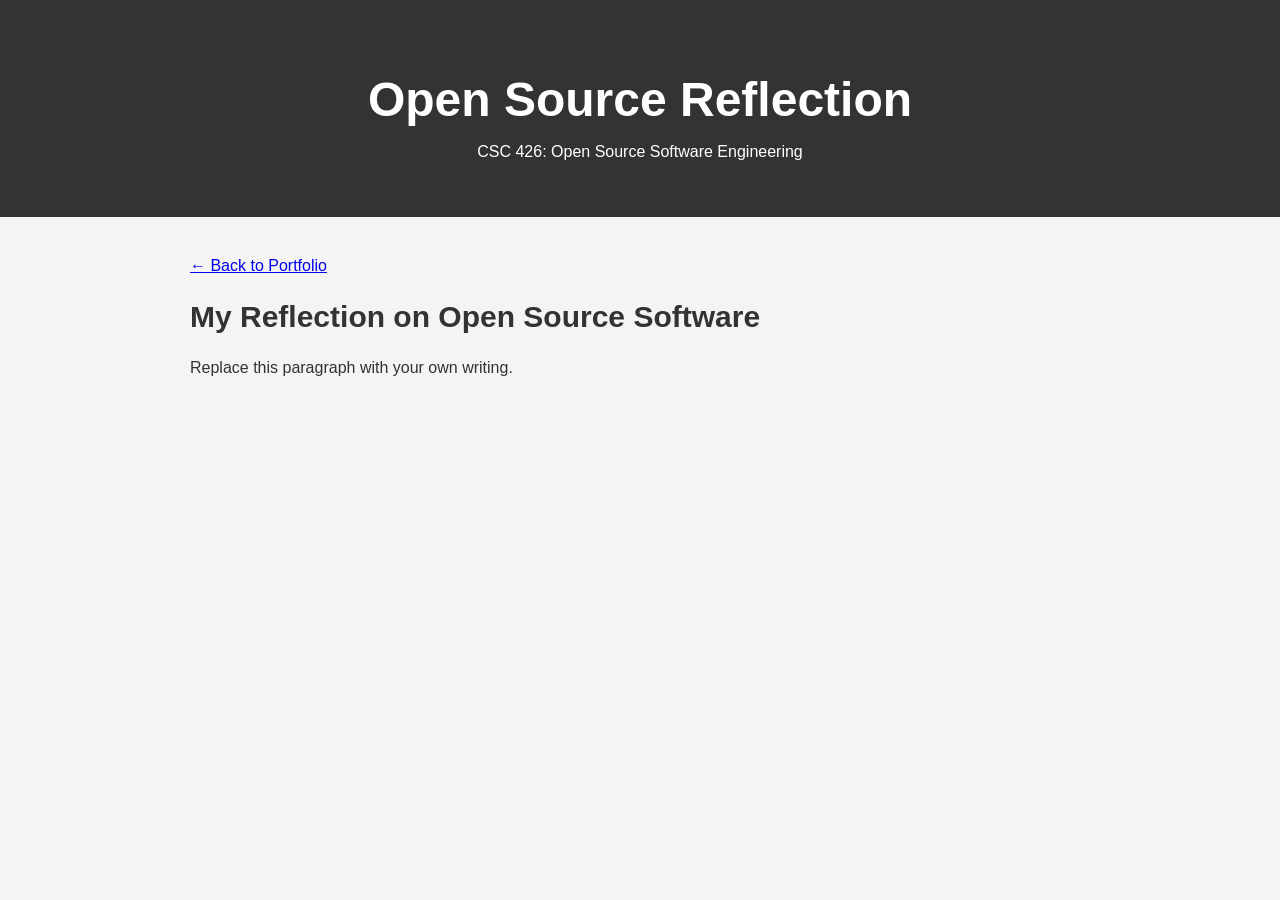
==== blog-post-1.html @ 182bf05b "Added a new section to my website for blog posts. Also created a new HTML file for the first blog po" ====
<!DOCTYPE html>
<html lang="en">
<head>
  <meta charset="UTF-8">
  <meta name="viewport" content="width=device-width, initial-scale=1.0">
  <title>Open Source Reflection | Aije Ebosele</title>
  <link rel="stylesheet" href="../style.css">
</head>

<body>
  <header>
    <h1>Open Source Reflection</h1>
    <p>CSC 426: Open Source Software Engineering</p>
  </header>

  <main>
    <article>
      <p><a href="../index.html">← Back to Portfolio</a></p>

      <h2>My Reflection on Open Source Software</h2>

      <!-- Write your own reflection below. -->

      <p>
        Replace this paragraph with your own writing.
      </p>
    </article>
  </main>
</body>
</html>
---- style.css ----
body {
  font-family: Arial, sans-serif;
  background-color: #f4f4f4;
  color: #333333;
  margin: 0;
}

header {
  text-align: center;
  padding: 40px 20px;
  background-color: #333333;
  color: white;
}

header h1 {
  font-size: 48px;
  margin-bottom: 10px;
}

nav {
  margin-bottom: 30px;
}

nav a {
  color: white;
  text-decoration: none;
  margin: 0 15px;
}

nav a:hover {
  text-decoration: underline;
}

main {
  max-width: 900px;
  margin: 40px auto;
  padding: 0 20px;
}

section {
  background-color: white;
  margin-bottom: 30px;
  padding: 30px;
  border-radius: 10px;
}

h2 {
  font-size: 30px;
}

.resume-button {
  display: inline-block;
  padding: 12px 20px;
  background-color: #333333;
  color: white;
  text-decoration: none;
  border-radius: 5px;
}

.resume-button:hover {
  background-color: #555555;
}
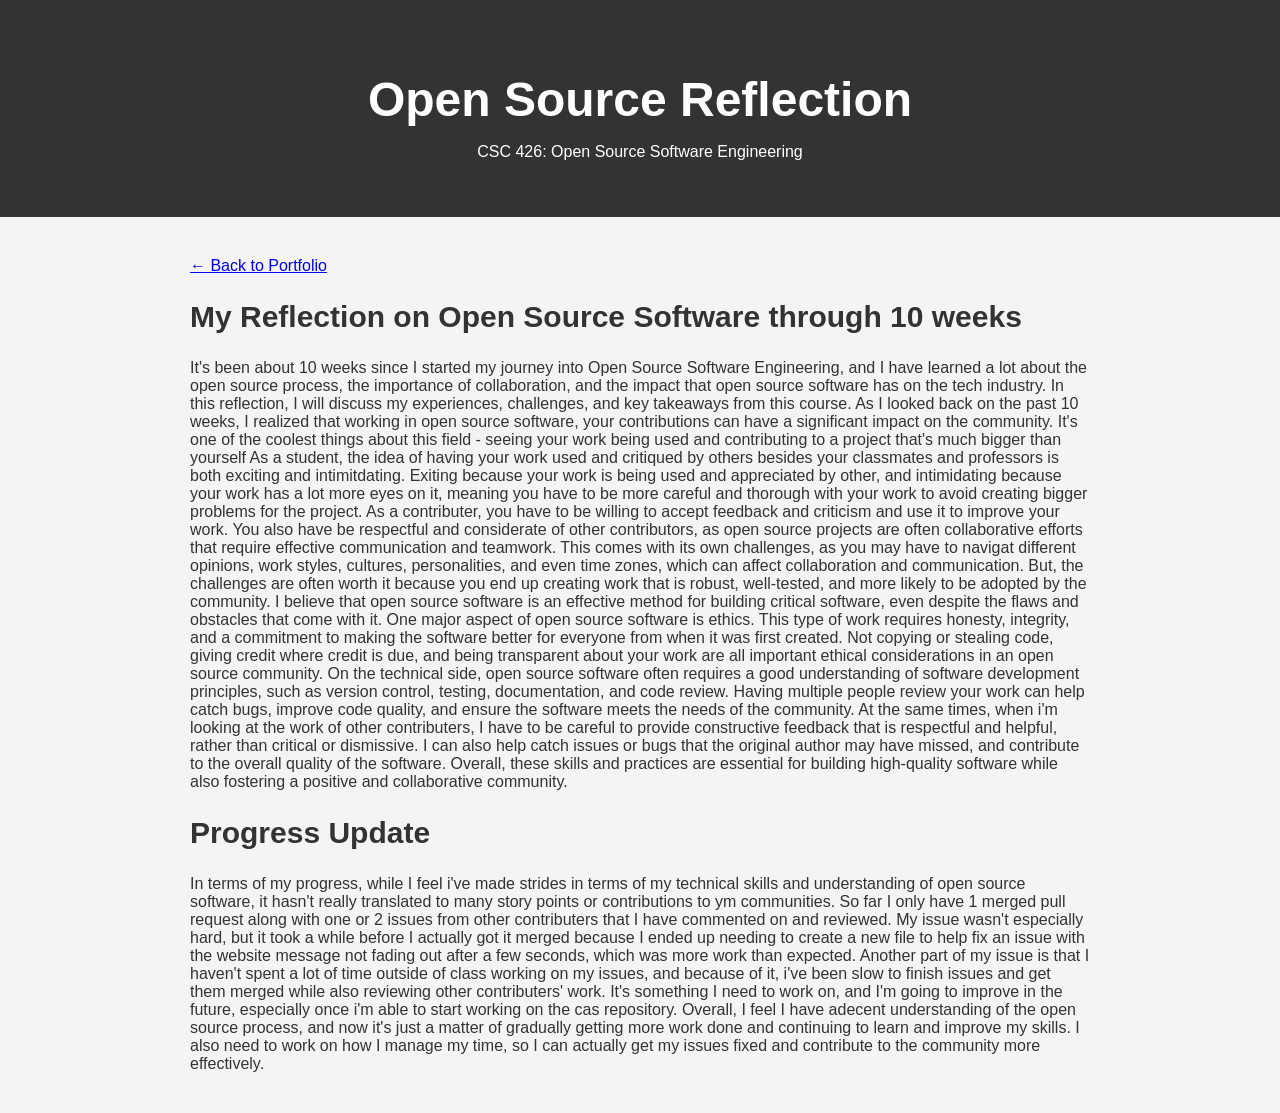
==== commit f2f918fe: "Finished my first blog post. First part is the prompt that summarize my thoughts about open source s" ====
--- a/blog-post-1.html
+++ b/blog-post-1.html
@@ -18,12 +18,42 @@
     <article>
       <p><a href="../index.html">← Back to Portfolio</a></p>
 
-      <h2>My Reflection on Open Source Software</h2>
+      <h2>My Reflection on Open Source Software through 10 weeks</h2>
 
-      <!-- Write your own reflection below. -->
+     It's been about 10 weeks since I started my journey into Open Source Software Engineering, 
+     and I have learned a lot about the open source process, the importance of collaboration, and the impact that open source software has on the tech industry. 
+     In this reflection, I will discuss my experiences, challenges, and key takeaways from this course.
 
-      <p>
-        Replace this paragraph with your own writing.
+     As I looked back on the past 10 weeks, I realized that working in open source software, your contributions can have a significant impact on the community. It's one of the
+     coolest things about this field - seeing your work being used and contributing to a project that's much bigger than yourself As a student, the idea of having your work used and critiqued by others
+     besides your classmates and professors is both exciting and intimitdating. Exiting because your work is being used and appreciated by other, and intimidating because your work has a lot
+     more eyes on it, meaning you have to be more careful and thorough with your work to avoid creating bigger problems for the project. As a contributer, you have to be willing to 
+     accept feedback and criticism and use it to improve your work. You also have be respectful and considerate of other contributors, as open source projects are often
+     collaborative efforts that require effective communication and teamwork. This comes with its own challenges, as you may have to navigat different opinions, work styles,
+     cultures, personalities, and even time zones, which can affect collaboration and communication. But, the challenges are often worth it because you end up creating work
+     that is robust, well-tested, and more likely to be adopted by the community.
+
+     I believe that open source software is an effective method for building critical software, even despite the flaws and obstacles that come with it. One major aspect of open source software
+     is ethics. This type of work requires honesty, integrity, and a commitment to making the software better for everyone from when it was first created. Not copying or stealing code,
+     giving credit where credit is due, and being transparent about your work are all important ethical considerations in an open source community. On the technical side,
+     open source software often requires a good understanding of software development principles, such as version control, testing, documentation, and code review. Having multiple people
+     review your work can help catch bugs, improve code quality, and ensure the software meets the needs of the community. At the same times, when i'm looking at the work of other
+     contributers, I have to be careful to provide constructive feedback that is respectful and helpful, rather than critical or dismissive. I can also help catch issues or bugs
+     that the original author may have missed, and contribute to the overall quality of the software. Overall, these skills and practices are essential for building 
+     high-quality software while also fostering a positive and collaborative community.
+
+
+    <h2>Progress Update</h2>
+
+    In terms of my progress, while I feel i've made strides in terms of my technical skills and understanding of open source software, it hasn't really translated to many story points or
+    contributions to ym communities. So far I only have 1 merged pull request along with one or 2 issues from other contributers that I have commented on and reviewed. My issue wasn't especially
+    hard, but it took a while before I actually got it merged because I ended up needing to create a new file to help fix an issue with the website message not fading out after a few seconds, 
+    which was more work than expected. Another part of my issue is that I haven't spent a lot of time outside of class working on my issues, and because of it, i've been slow to finish issues
+    and get them merged while also reviewing other contributers' work. It's something I need to work on, and I'm going to improve in the future, especially once i'm able to start working on
+    the cas repository. Overall, I feel I have adecent understanding of the open source process, and now it's just a matter of gradually getting more work done and continuing to
+    learn and improve my skills. I also need to work on how I manage my time, so I can actually get my issues fixed and contribute to the community more effectively.
+
+      
       </p>
     </article>
   </main>
